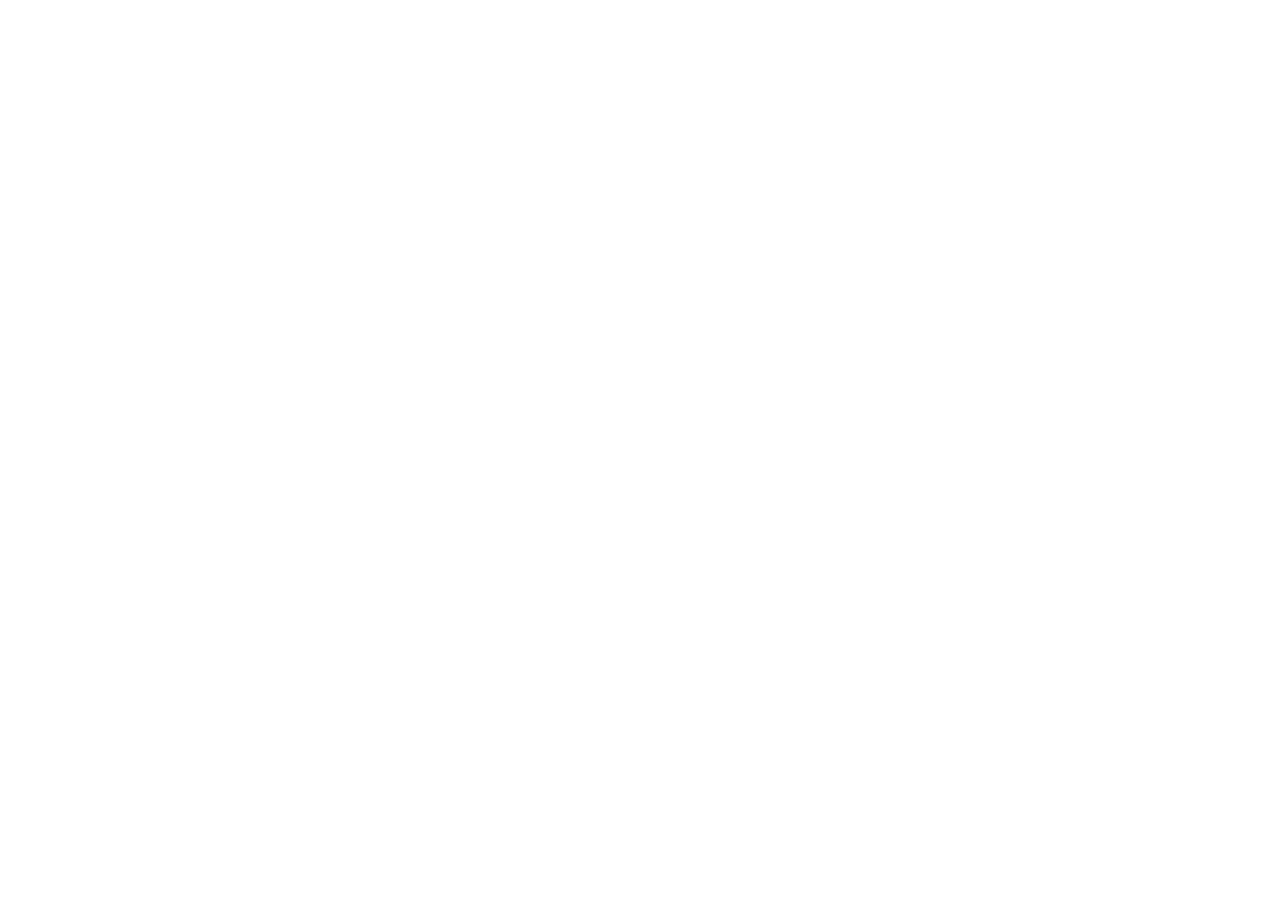
==== Laili Brand/index.html @ fa03b6bb "Create index.html" ====
<!DOCTYPE html>
<html lang="id">
<head>
    <meta charset="UTF-8">
    <meta name="viewport" content="width=device-width, initial-scale=1.0">
    <title>Laili Brand - Menuju 1 Juta Keluarga Berdaya</title>
    
    <!-- External Libraries & Fonts -->
    <script src="https://cdn.tailwindcss.com"></script>
    <link rel="preconnect" href="https://fonts.googleapis.com">
    <link rel="preconnect" href="https://fonts.gstatic.com" crossorigin>
    <link href="https://fonts.googleapis.com/css2?family=Montserrat:wght@300;400;500;600;700;800&family=Playfair+Display:ital,wght@0,600;0,700;1,400;1,600;1,700&display=swap" rel="stylesheet">
    <link rel="stylesheet" href="https://cdnjs.cloudflare.com/ajax/libs/font-awesome/6.4.0/css/all.min.css">

    <!-- Tailwind Config Injection -->
    <script>
        tailwind.config = {
            theme: {
                extend: {
                    colors: {
                        brand: {
                            red: '#991B1B',
                            reddark: '#7F1D1D',
                            redlight: '#B91C1C',
                            pink: '#FDF2F2',
                            pinkdark: '#FECDD3',
                            pinksubtle: '#FFF5F5',
                            text: '#222222'
                        }
                    },
                    fontFamily: {
                        serif: ['Playfair Display', 'Georgia', 'serif'],
                        sans: ['Montserrat', 'Inter', 'sans-serif']
                    }
                }
            }
        }
    </script>
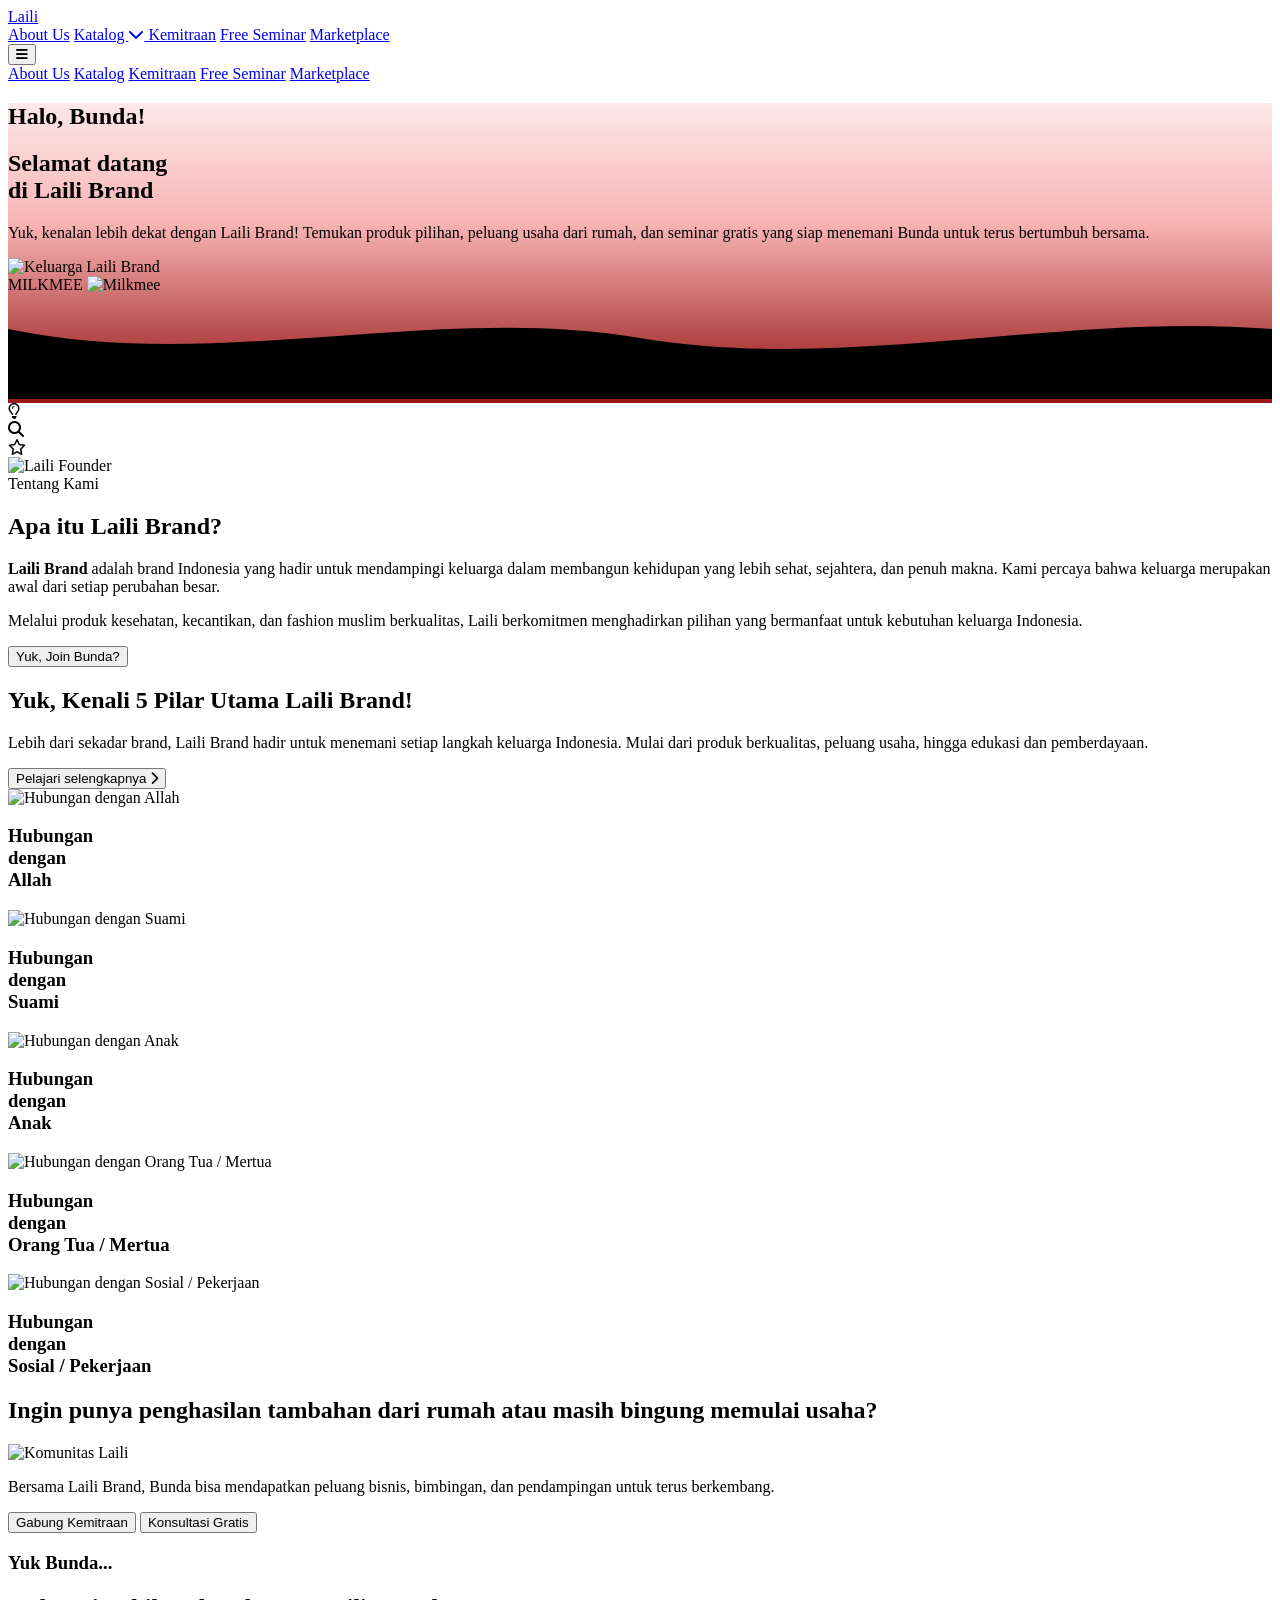
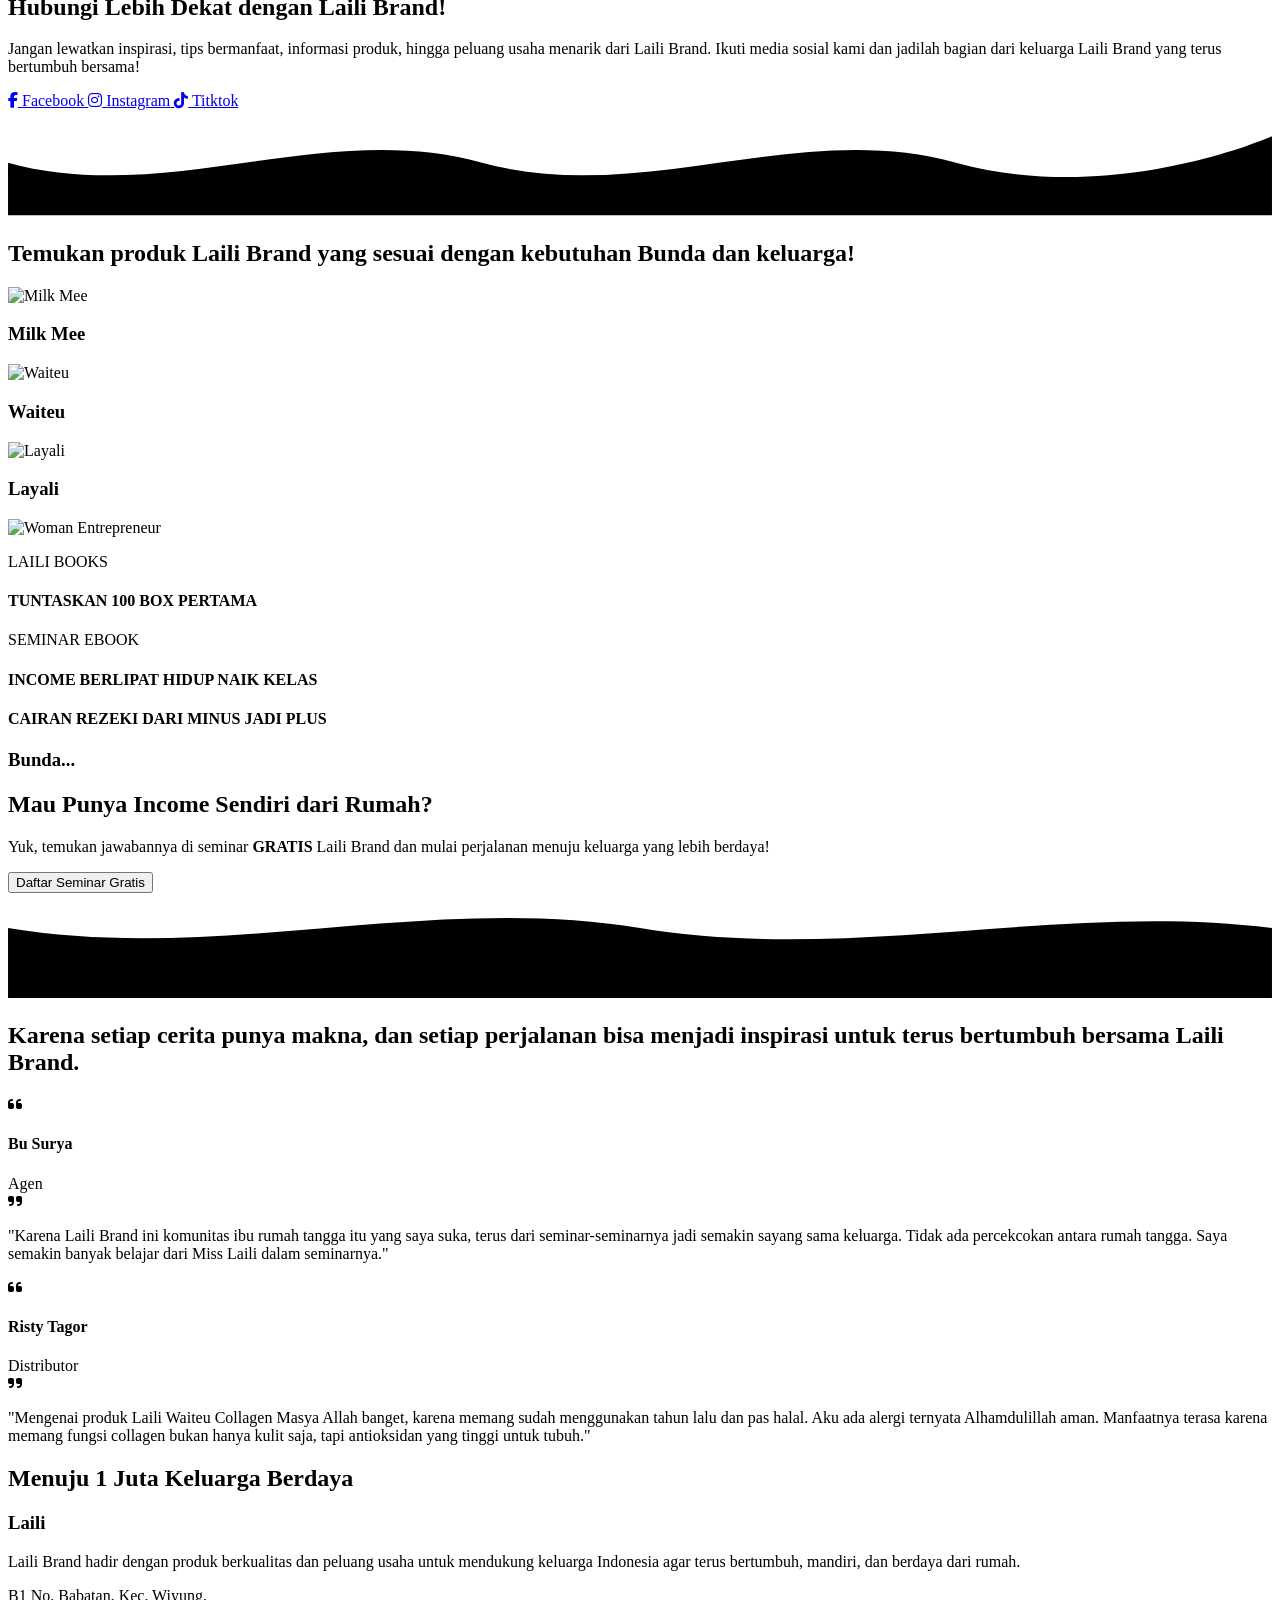
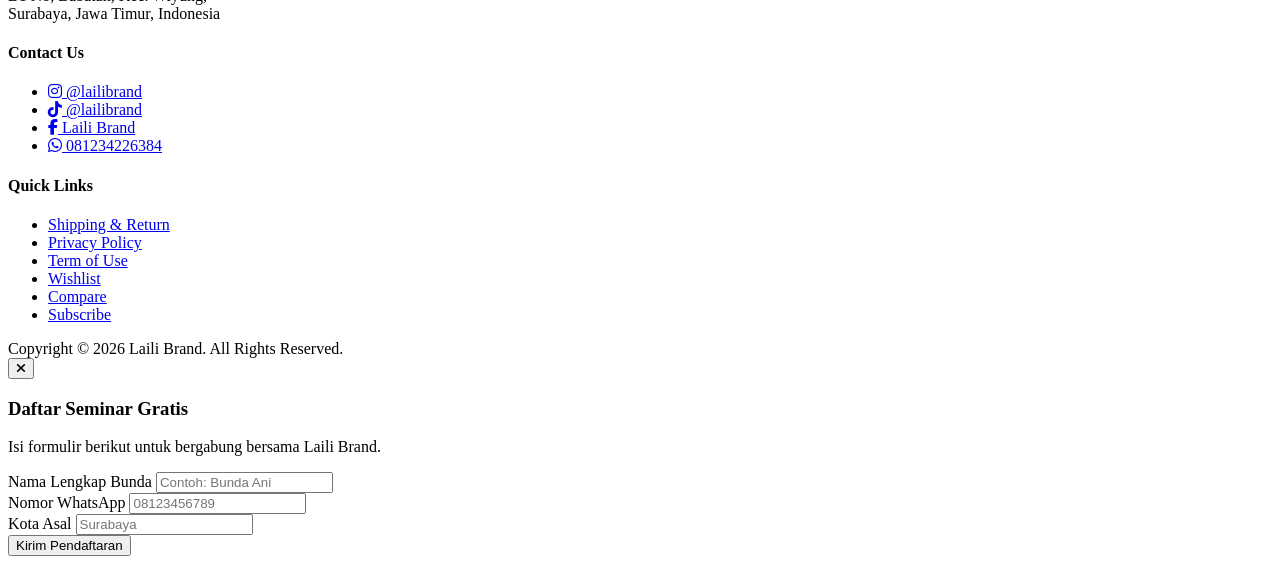
==== commit 6a73f732: "Update index.html" ====
--- a/Laili Brand/index.html
+++ b/Laili Brand/index.html
@@ -12,7 +12,7 @@
     <link href="https://fonts.googleapis.com/css2?family=Montserrat:wght@300;400;500;600;700;800&family=Playfair+Display:ital,wght@0,600;0,700;1,400;1,600;1,700&display=swap" rel="stylesheet">
     <link rel="stylesheet" href="https://cdnjs.cloudflare.com/ajax/libs/font-awesome/6.4.0/css/all.min.css">
 
-    <!-- Tailwind Config Injection -->
+    <!-- Tailwind Configuration -->
     <script>
         tailwind.config = {
             theme: {
@@ -36,3 +36,499 @@
             }
         }
     </script>
+
+    <!-- External Custom Stylesheet -->
+    <link rel="stylesheet" href="style.css">
+</head>
+<body class="font-sans text-brand-text bg-white antialiased selection:bg-brand-red selection:text-white">
+
+    <!-- HEADER & NAVIGATION -->
+    <header class="sticky top-0 z-50 bg-white/95 backdrop-blur-md shadow-sm">
+        <div class="max-w-7xl mx-auto px-4 sm:px-6 lg:px-8">
+            <div class="flex items-center justify-between h-20">
+                <!-- Brand Logo -->
+                <a href="#" class="flex items-center gap-2">
+                    <span class="font-serif text-3xl md:text-4xl font-bold tracking-tight text-brand-red">Laili</span>
+                </a>
+
+                <!-- Desktop Navigation Links -->
+                <nav class="hidden md:flex items-center space-x-2 bg-brand-red text-white px-7 py-2.5 rounded-full shadow-md">
+                    <a href="#about" class="px-3 py-1 text-sm font-semibold hover:text-pink-200 transition-colors">About Us</a>
+                    <a href="#katalog" class="px-3 py-1 text-sm font-semibold hover:text-pink-200 transition-colors flex items-center gap-1">
+                        Katalog <i class="fa-solid fa-chevron-down text-xs opacity-80"></i>
+                    </a>
+                    <a href="#kemitraan" class="px-3 py-1 text-sm font-semibold hover:text-pink-200 transition-colors">Kemitraan</a>
+                    <a href="#seminar" class="px-3 py-1 text-sm font-semibold hover:text-pink-200 transition-colors">Free Seminar</a>
+                    <a href="#marketplace" class="px-3 py-1 text-sm font-semibold hover:text-pink-200 transition-colors">Marketplace</a>
+                </nav>
+
+                <!-- Mobile Menu Button -->
+                <div class="flex md:hidden">
+                    <button id="mobile-menu-btn" type="button" class="text-brand-red hover:text-brand-reddark focus:outline-none p-2" aria-label="Toggle Menu">
+                        <i class="fa-solid fa-bars text-2xl"></i>
+                    </button>
+                </div>
+            </div>
+        </div>
+
+        <!-- Mobile Menu Dropdown -->
+        <div id="mobile-menu" class="hidden md:hidden bg-brand-red text-white border-b border-brand-reddark px-4 pt-2 pb-6 space-y-3">
+            <a href="#about" class="block px-3 py-2 rounded-md text-base font-medium hover:bg-brand-reddark">About Us</a>
+            <a href="#katalog" class="block px-3 py-2 rounded-md text-base font-medium hover:bg-brand-reddark">Katalog</a>
+            <a href="#kemitraan" class="block px-3 py-2 rounded-md text-base font-medium hover:bg-brand-reddark">Kemitraan</a>
+            <a href="#seminar" class="block px-3 py-2 rounded-md text-base font-medium hover:bg-brand-reddark">Free Seminar</a>
+            <a href="#marketplace" class="block px-3 py-2 rounded-md text-base font-medium hover:bg-brand-reddark">Marketplace</a>
+        </div>
+    </header>
+
+    <!-- SECTION 1: HERO BANNER -->
+    <section class="relative bg-gradient-hero pt-10 md:pt-16 pb-28 overflow-hidden">
+        <div class="max-w-7xl mx-auto px-4 sm:px-6 lg:px-8 relative z-10">
+            <div class="grid grid-cols-1 lg:grid-cols-12 gap-8 items-center">
+                <div class="lg:col-span-6 text-brand-red space-y-3 text-center lg:text-left">
+                    <h2 class="font-serif italic text-3xl md:text-4xl font-medium text-white drop-shadow">Halo, Bunda!</h2>
+                    <h1 class="font-sans font-extrabold text-4xl sm:text-5xl lg:text-6xl tracking-tight leading-tight text-white drop-shadow-md">
+                        Selamat datang <br/>di Laili Brand
+                    </h1>
+                    <p class="text-white text-base sm:text-lg max-w-xl mx-auto lg:mx-0 font-normal leading-relaxed pt-2">
+                        Yuk, kenalan lebih dekat dengan Laili Brand! Temukan produk pilihan, peluang usaha dari rumah, dan seminar gratis yang siap menemani Bunda untuk terus bertumbuh bersama.
+                    </p>
+                </div>
+
+                <div class="lg:col-span-6 relative mt-6 lg:mt-0">
+                    <div class="relative w-full max-w-lg mx-auto flex items-center justify-center">
+                        <div class="relative z-10 rounded-2xl overflow-hidden border-4 border-white shadow-2xl w-4/5">
+                            <img src="https://images.unsplash.com/photo-1542037104857-ffbb0b9155fb?auto=format&fit=crop&w=1000&q=80" alt="Keluarga Laili Brand" class="w-full h-72 sm:h-96 object-cover" />
+                        </div>
+
+                        <div class="absolute -bottom-6 -left-2 z-20 w-48 sm:w-56 bg-white p-2.5 rounded-2xl shadow-2xl border-2 border-brand-pink transform -rotate-6">
+                            <div class="bg-brand-pink p-2 rounded-xl text-center">
+                                <span class="bg-brand-red text-white text-[10px] font-bold px-2 py-0.5 rounded-full inline-block mb-1">MILKMEE</span>
+                                <img src="https://images.unsplash.com/photo-1550583724-b2692b85b150?auto=format&fit=crop&w=400&q=80" alt="Milkmee" class="h-28 w-full object-cover rounded-md" />
+                            </div>
+                        </div>
+                    </div>
+                </div>
+            </div>
+        </div>
+
+        <div class="absolute bottom-0 left-0 right-0 leading-none z-10">
+            <svg class="w-full h-12 md:h-16 text-brand-red" viewBox="0 0 1440 120" fill="none" xmlns="http://www.w3.org/2000/svg">
+                <path d="M0 40C240 90 480 10 720 50C960 90 1200 20 1440 40V120H0V40Z" fill="currentColor"/>
+            </svg>
+        </div>
+    </section>
+
+    <!-- SECTION 2: TENTANG KAMI -->
+    <section id="about" class="bg-brand-red text-white py-16 md:py-24 relative">
+        <div class="max-w-7xl mx-auto px-4 sm:px-6 lg:px-8">
+            <div class="grid grid-cols-1 lg:grid-cols-12 gap-12 items-center">
+                <div class="lg:col-span-5 relative flex justify-center">
+                    <div class="relative w-72 sm:w-80">
+                        <div class="absolute -top-6 -left-6 w-14 h-14 bg-white/20 backdrop-blur-md rounded-full flex items-center justify-center border border-white/40 z-20">
+                            <i class="fa-regular fa-lightbulb text-white text-2xl"></i>
+                        </div>
+                        <div class="absolute top-1/2 -right-6 transform -translate-y-1/2 w-12 h-12 bg-white/20 backdrop-blur-md rounded-full flex items-center justify-center border border-white/40 z-20">
+                            <i class="fa-solid fa-magnifying-glass text-white text-xl"></i>
+                        </div>
+                        <div class="absolute -bottom-4 -left-4 w-10 h-10 bg-white/20 backdrop-blur-md rounded-full flex items-center justify-center border border-white/40 z-20">
+                            <i class="fa-regular fa-star text-white text-lg"></i>
+                        </div>
+
+                        <div class="relative border-4 border-white/50 p-2 rounded-t-full rounded-b-xl shadow-2xl bg-white/10">
+                            <img src="https://images.unsplash.com/photo-1573496359142-b8d87734a5a2?auto=format&fit=crop&w=800&q=80" alt="Laili Founder" class="rounded-t-full rounded-b-lg w-full h-96 object-cover" />
+                        </div>
+                    </div>
+                </div>
+
+                <div class="lg:col-span-7 space-y-6 text-center lg:text-left">
+                    <div>
+                        <span class="inline-block border-b-2 border-white pb-1 text-sm font-semibold tracking-wide uppercase mb-3">Tentang Kami</span>
+                        <h2 class="font-serif italic text-3xl sm:text-4xl md:text-5xl font-normal leading-tight">
+                            Apa itu Laili Brand?
+                        </h2>
+                    </div>
+                    <p class="text-white/95 text-base sm:text-lg leading-relaxed font-normal">
+                        <strong>Laili Brand</strong> adalah brand Indonesia yang hadir untuk mendampingi keluarga dalam membangun kehidupan yang lebih sehat, sejahtera, dan penuh makna. Kami percaya bahwa keluarga merupakan awal dari setiap perubahan besar.
+                    </p>
+                    <p class="text-white/95 text-base sm:text-lg leading-relaxed font-normal">
+                        Melalui produk kesehatan, kecantikan, dan fashion muslim berkualitas, Laili berkomitmen menghadirkan pilihan yang bermanfaat untuk kebutuhan keluarga Indonesia.
+                    </p>
+                    <div class="pt-2">
+                        <button onclick="openModal('joinModal')" class="bg-white text-brand-red font-bold px-8 py-3 rounded-full shadow-lg hover:bg-brand-pink transition transform hover:scale-105">
+                            Yuk, Join Bunda?
+                        </button>
+                    </div>
+                </div>
+            </div>
+        </div>
+    </section>
+
+    <!-- SECTION 3: 5 PILAR UTAMA LAILI BRAND -->
+    <section class="py-16 md:py-24 bg-gradient-to-b from-brand-red to-brand-redlight text-white relative overflow-hidden">
+        <div class="absolute inset-0 bg-grid-lines opacity-40 pointer-events-none"></div>
+
+        <div class="max-w-7xl mx-auto px-4 sm:px-6 lg:px-8 text-center relative z-10">
+            <h2 class="font-sans font-bold text-3xl sm:text-4xl md:text-5xl tracking-tight mb-4">
+                Yuk, Kenali 5 Pilar Utama Laili Brand!
+            </h2>
+            <p class="text-white/95 text-sm sm:text-base max-w-3xl mx-auto leading-relaxed font-light mb-6">
+                Lebih dari sekadar brand, Laili Brand hadir untuk menemani setiap langkah keluarga Indonesia. Mulai dari produk berkualitas, peluang usaha, hingga edukasi dan pemberdayaan.
+            </p>
+            
+            <button onclick="openModal('pilarModal')" class="inline-flex items-center gap-2 bg-white text-brand-red hover:bg-brand-pink font-semibold px-6 py-2.5 rounded-full text-sm shadow-md transition mb-12">
+                Pelajari selengkapnya <i class="fa-solid fa-chevron-right text-xs"></i>
+            </button>
+
+            <div class="grid grid-cols-1 sm:grid-cols-2 lg:grid-cols-5 gap-5 pt-2">
+                <div class="arch-card overflow-hidden relative h-80 w-full border-2 border-white/30 shadow-2xl group">
+                    <img src="https://images.unsplash.com/photo-1564769625905-50e93615e769?auto=format&fit=crop&w=600&q=80" alt="Hubungan dengan Allah" class="w-full h-full object-cover group-hover:scale-110 transition duration-500" />
+                    <div class="absolute inset-0 bg-gradient-to-t from-black/80 via-black/20 to-transparent"></div>
+                    <div class="absolute bottom-6 left-2 right-2 text-center">
+                        <h3 class="font-serif italic text-lg font-bold text-white leading-snug drop-shadow">Hubungan<br/>dengan<br/>Allah</h3>
+                    </div>
+                </div>
+                <div class="arch-card overflow-hidden relative h-80 w-full border-2 border-white/30 shadow-2xl group">
+                    <img src="https://images.unsplash.com/photo-1516589178581-6cd7833ae3b2?auto=format&fit=crop&w=600&q=80" alt="Hubungan dengan Suami" class="w-full h-full object-cover group-hover:scale-110 transition duration-500" />
+                    <div class="absolute inset-0 bg-gradient-to-t from-black/80 via-black/20 to-transparent"></div>
+                    <div class="absolute bottom-6 left-2 right-2 text-center">
+                        <h3 class="font-serif italic text-lg font-bold text-white leading-snug drop-shadow">Hubungan<br/>dengan<br/>Suami</h3>
+                    </div>
+                </div>
+                <div class="arch-card overflow-hidden relative h-80 w-full border-2 border-white/30 shadow-2xl group">
+                    <img src="https://images.unsplash.com/photo-1476703993599-0035a21b17a9?auto=format&fit=crop&w=600&q=80" alt="Hubungan dengan Anak" class="w-full h-full object-cover group-hover:scale-110 transition duration-500" />
+                    <div class="absolute inset-0 bg-gradient-to-t from-black/80 via-black/20 to-transparent"></div>
+                    <div class="absolute bottom-6 left-2 right-2 text-center">
+                        <h3 class="font-serif italic text-lg font-bold text-white leading-snug drop-shadow">Hubungan<br/>dengan<br/>Anak</h3>
+                    </div>
+                </div>
+                <div class="arch-card overflow-hidden relative h-80 w-full border-2 border-white/30 shadow-2xl group">
+                    <img src="https://images.unsplash.com/photo-1511895426328-dc8714191300?auto=format&fit=crop&w=600&q=80" alt="Hubungan dengan Orang Tua / Mertua" class="w-full h-full object-cover group-hover:scale-110 transition duration-500" />
+                    <div class="absolute inset-0 bg-gradient-to-t from-black/80 via-black/20 to-transparent"></div>
+                    <div class="absolute bottom-6 left-2 right-2 text-center">
+                        <h3 class="font-serif italic text-base font-bold text-white leading-snug drop-shadow">Hubungan<br/>dengan<br/>Orang Tua / Mertua</h3>
+                    </div>
+                </div>
+                <div class="arch-card overflow-hidden relative h-80 w-full border-2 border-white/30 shadow-2xl group">
+                    <img src="https://images.unsplash.com/photo-1522202176988-66273c2fd55f?auto=format&fit=crop&w=600&q=80" alt="Hubungan dengan Sosial / Pekerjaan" class="w-full h-full object-cover group-hover:scale-110 transition duration-500" />
+                    <div class="absolute inset-0 bg-gradient-to-t from-black/80 via-black/20 to-transparent"></div>
+                    <div class="absolute bottom-6 left-2 right-2 text-center">
+                        <h3 class="font-serif italic text-base font-bold text-white leading-snug drop-shadow">Hubungan<br/>dengan<br/>Sosial / Pekerjaan</h3>
+                    </div>
+                </div>
+            </div>
+        </div>
+    </section>
+
+    <!-- SECTION 4: INCOME & KEMITRAAN CALLOUT -->
+    <section id="kemitraan" class="py-16 md:py-24 bg-brand-pink relative">
+        <div class="max-w-7xl mx-auto px-4 sm:px-6 lg:px-8">
+            <div class="text-center max-w-4xl mx-auto mb-12">
+                <h2 class="font-sans font-bold text-2xl sm:text-3xl lg:text-4xl text-brand-text leading-snug">
+                    Ingin punya <span class="font-serif italic text-brand-red font-semibold">penghasilan tambahan</span> dari rumah atau masih <span class="font-serif italic text-brand-red font-semibold">bingung memulai usaha?</span>
+                </h2>
+            </div>
+
+            <div class="grid grid-cols-1 lg:grid-cols-12 gap-8 items-center bg-transparent max-w-5xl mx-auto">
+                <div class="lg:col-span-6">
+                    <div class="rounded-3xl overflow-hidden shadow-lg border-4 border-white">
+                        <img src="https://images.unsplash.com/photo-1573496359142-b8d87734a5a2?auto=format&fit=crop&w=1000&q=80" alt="Komunitas Laili" class="w-full h-64 sm:h-72 object-cover" />
+                    </div>
+                </div>
+                <div class="lg:col-span-6 space-y-6 text-center lg:text-left">
+                    <p class="text-brand-text text-base sm:text-lg leading-relaxed font-normal">
+                        Bersama Laili Brand, Bunda bisa mendapatkan peluang bisnis, bimbingan, dan pendampingan untuk terus berkembang.
+                    </p>
+                    <div class="flex flex-wrap gap-4 justify-center lg:justify-start">
+                        <button onclick="openModal('kemitraanModal')" class="bg-brand-pinkdark border border-brand-red/20 text-brand-red font-bold px-7 py-3 rounded-full hover:bg-pink-300 transition">
+                            Gabung Kemitraan
+                        </button>
+                        <button onclick="openModal('consultModal')" class="bg-brand-red text-white font-bold px-7 py-3 rounded-full hover:bg-brand-reddark shadow transition">
+                            Konsultasi Gratis
+                        </button>
+                    </div>
+                </div>
+            </div>
+        </div>
+    </section>
+
+    <!-- SECTION 5: MEDIA SOSIAL -->
+    <section class="py-16 md:py-20 bg-white relative">
+        <div class="max-w-4xl mx-auto px-4 text-center space-y-4">
+            <h3 class="font-serif italic text-3xl text-brand-red font-semibold">Yuk Bunda...</h3>
+            <h2 class="font-sans font-bold text-3xl sm:text-4xl text-brand-text">
+                Hubungi Lebih Dekat dengan Laili Brand!
+            </h2>
+            <p class="text-gray-600 text-sm sm:text-base leading-relaxed max-w-3xl mx-auto pt-2">
+                Jangan lewatkan inspirasi, tips bermanfaat, informasi produk, hingga peluang usaha menarik dari Laili Brand. Ikuti media sosial kami dan jadilah bagian dari keluarga Laili Brand yang terus bertumbuh bersama!
+            </p>
+
+            <div class="flex justify-center items-center gap-6 pt-8">
+                <a href="https://facebook.com" target="_blank" class="w-24 h-24 md:w-28 md:h-28 bg-brand-red hover:bg-brand-reddark text-white rounded-2xl flex flex-col items-center justify-center gap-2 shadow-xl transition-transform hover:-translate-y-1">
+                    <i class="fa-brands fa-facebook-f text-3xl"></i>
+                    <span class="text-xs font-semibold">Facebook</span>
+                </a>
+                <a href="https://instagram.com/lailibrand" target="_blank" class="w-24 h-24 md:w-28 md:h-28 bg-brand-red hover:bg-brand-reddark text-white rounded-2xl flex flex-col items-center justify-center gap-2 shadow-xl transition-transform hover:-translate-y-1">
+                    <i class="fa-brands fa-instagram text-3xl"></i>
+                    <span class="text-xs font-semibold">Instagram</span>
+                </a>
+                <a href="https://tiktok.com/@lailibrand" target="_blank" class="w-24 h-24 md:w-28 md:h-28 bg-brand-red hover:bg-brand-reddark text-white rounded-2xl flex flex-col items-center justify-center gap-2 shadow-xl transition-transform hover:-translate-y-1">
+                    <i class="fa-brands fa-tiktok text-3xl"></i>
+                    <span class="text-xs font-semibold">Titktok</span>
+                </a>
+            </div>
+        </div>
+    </section>
+
+    <!-- Wavy Divider -->
+    <div class="w-full overflow-hidden leading-none bg-white">
+        <svg class="w-full h-12 md:h-16 text-brand-red" viewBox="0 0 1440 120" fill="none" xmlns="http://www.w3.org/2000/svg">
+            <path d="M0 60C180 110 360 10 540 60C720 110 900 10 1080 60C1260 110 1440 30 1440 30V120H0V60Z" fill="currentColor"/>
+        </svg>
+    </div>
+
+    <!-- SECTION 6: KATALOG PRODUK -->
+    <section id="katalog" class="py-16 md:py-24 bg-brand-red text-white relative">
+        <div class="max-w-7xl mx-auto px-4 sm:px-6 lg:px-8 text-center">
+            <h2 class="font-sans font-bold text-2xl sm:text-3xl md:text-4xl max-w-3xl mx-auto leading-tight mb-12">
+                Temukan produk Laili Brand yang sesuai dengan kebutuhan Bunda dan keluarga!
+            </h2>
+
+            <div class="grid grid-cols-1 md:grid-cols-3 gap-8 items-end max-w-5xl mx-auto">
+                <div class="bg-white rounded-2xl p-5 text-brand-text shadow-2xl flex flex-col items-center justify-between group hover:-translate-y-2 transition">
+                    <div class="w-full h-64 rounded-xl overflow-hidden mb-4 bg-brand-pink flex items-center justify-center p-2">
+                        <img src="https://images.unsplash.com/photo-1550583724-b2692b85b150?auto=format&fit=crop&w=500&q=80" alt="Milk Mee" class="max-h-full object-contain group-hover:scale-105 transition" />
+                    </div>
+                    <h3 class="font-sans font-bold text-xl text-gray-900 mt-2">Milk Mee</h3>
+                </div>
+
+                <div class="bg-white rounded-2xl p-5 text-brand-text shadow-2xl flex flex-col items-center justify-between group hover:-translate-y-2 transition">
+                    <div class="w-full h-64 rounded-xl overflow-hidden mb-4 bg-brand-pink flex items-center justify-center p-2">
+                        <img src="https://images.unsplash.com/photo-1584308666744-24d5c474f2ae?auto=format&fit=crop&w=500&q=80" alt="Waiteu" class="max-h-full object-contain group-hover:scale-105 transition" />
+                    </div>
+                    <h3 class="font-sans font-bold text-xl text-gray-900 mt-2">Waiteu</h3>
+                </div>
+
+                <div class="bg-white rounded-2xl p-5 text-brand-text shadow-2xl flex flex-col items-center justify-between group hover:-translate-y-2 transition">
+                    <div class="w-full h-64 rounded-xl overflow-hidden mb-4 bg-brand-pink flex items-center justify-center p-2">
+                        <img src="https://images.unsplash.com/photo-1583391733956-3750e0ff4e8b?auto=format&fit=crop&w=500&q=80" alt="Layali" class="max-h-full object-contain group-hover:scale-105 transition" />
+                    </div>
+                    <h3 class="font-sans font-bold text-xl text-gray-900 mt-2">Layali</h3>
+                </div>
+            </div>
+
+            <div class="flex justify-center items-center gap-2 mt-10">
+                <span class="w-10 h-2 bg-white rounded-full"></span>
+                <span class="w-4 h-2 bg-white/40 rounded-full hover:bg-white cursor-pointer"></span>
+            </div>
+        </div>
+    </section>
+
+    <!-- SECTION 7: FREE SEMINAR CALLOUT -->
+    <section id="seminar" class="py-16 md:py-24 bg-white relative">
+        <div class="max-w-7xl mx-auto px-4 sm:px-6 lg:px-8">
+            <div class="grid grid-cols-1 lg:grid-cols-12 gap-12 items-center max-w-6xl mx-auto">
+                <div class="lg:col-span-6 relative flex justify-center">
+                    <div class="relative w-full max-w-md">
+                        <div class="relative z-10 flex items-center justify-center">
+                            <div class="rounded-3xl overflow-hidden border-4 border-brand-pink shadow-xl w-60 h-80">
+                                <img src="https://images.unsplash.com/photo-1573496359142-b8d87734a5a2?auto=format&fit=crop&w=600&q=80" alt="Woman Entrepreneur" class="w-full h-full object-cover" />
+                            </div>
+
+                            <div class="absolute -right-4 top-4 z-20 space-y-2 transform rotate-3">
+                                <div class="w-44 bg-brand-red text-white p-2.5 rounded-lg shadow-2xl border border-white text-center">
+                                    <p class="text-[9px] uppercase tracking-wider text-pink-200 font-bold">LAILI BOOKS</p>
+                                    <h4 class="font-serif font-bold text-xs">TUNTASKAN 100 BOX PERTAMA</h4>
+                                </div>
+                                <div class="w-44 bg-gradient-to-r from-amber-600 to-amber-700 text-white p-2.5 rounded-lg shadow-2xl border border-white text-center">
+                                    <p class="text-[9px] uppercase tracking-wider text-amber-100 font-bold">SEMINAR EBOOK</p>
+                                    <h4 class="font-serif font-bold text-xs">INCOME BERLIPAT HIDUP NAIK KELAS</h4>
+                                </div>
+                                <div class="w-44 bg-brand-reddark text-white p-2.5 rounded-lg shadow-2xl border border-white text-center">
+                                    <h4 class="font-serif font-bold text-xs">CAIRAN REZEKI DARI MINUS JADI PLUS</h4>
+                                </div>
+                            </div>
+                        </div>
+                    </div>
+                </div>
+
+                <div class="lg:col-span-6 space-y-4 text-center lg:text-left">
+                    <h3 class="font-serif italic text-3xl sm:text-4xl text-brand-red font-semibold">
+                        Bunda...
+                    </h3>
+                    <h2 class="font-sans font-extrabold text-3xl sm:text-4xl lg:text-5xl text-brand-text leading-tight">
+                        Mau Punya Income Sendiri dari Rumah?
+                    </h2>
+                    <p class="text-gray-600 text-base sm:text-lg leading-relaxed pt-1">
+                        Yuk, temukan jawabannya di seminar <strong class="text-brand-red">GRATIS</strong> Laili Brand dan mulai perjalanan menuju keluarga yang lebih berdaya!
+                    </p>
+                    <div class="pt-4">
+                        <button onclick="openModal('seminarModal')" class="bg-brand-red hover:bg-brand-reddark text-white font-bold px-8 py-3.5 rounded-full shadow-xl transition transform hover:scale-105">
+                            Daftar Seminar Gratis
+                        </button>
+                    </div>
+                </div>
+            </div>
+        </div>
+
+        <div class="absolute bottom-0 left-0 right-0 leading-none z-10">
+            <svg class="w-full h-10 md:h-14 text-brand-red" viewBox="0 0 1440 120" fill="none" xmlns="http://www.w3.org/2000/svg">
+                <path d="M0 40C240 80 480 0 720 40C960 80 1200 10 1440 40V120H0V40Z" fill="currentColor"/>
+            </svg>
+        </div>
+    </section>
+
+    <!-- SECTION 8: TESTIMONIALS -->
+    <section class="py-16 md:py-24 bg-white relative">
+        <div class="max-w-7xl mx-auto px-4 sm:px-6 lg:px-8">
+            <div class="text-center max-w-4xl mx-auto mb-14">
+                <h2 class="font-sans font-bold text-xl sm:text-2xl md:text-3xl text-brand-text leading-relaxed">
+                    Karena setiap cerita <span class="font-serif italic text-brand-red font-semibold">punya makna</span>, dan setiap perjalanan bisa menjadi <span class="font-serif italic text-brand-red font-semibold">inspirasi untuk terus bertumbuh</span> bersama Laili Brand.
+                </h2>
+            </div>
+
+            <div class="grid grid-cols-1 md:grid-cols-2 gap-8 max-w-5xl mx-auto">
+                <div class="bg-white p-8 rounded-3xl shadow-xl border border-gray-100 flex flex-col justify-between relative">
+                    <div class="flex justify-between items-start mb-6">
+                        <i class="fa-solid fa-quote-left text-4xl text-gray-300"></i>
+                        <div class="text-center">
+                            <h4 class="font-bold text-gray-900 text-base">Bu Surya</h4>
+                            <span class="text-xs text-gray-500">Agen</span>
+                        </div>
+                        <i class="fa-solid fa-quote-right text-4xl text-gray-300"></i>
+                    </div>
+                    <p class="text-gray-700 italic text-sm sm:text-base leading-relaxed text-center">
+                        "Karena Laili Brand ini komunitas ibu rumah tangga itu yang saya suka, terus dari seminar-seminarnya jadi semakin sayang sama keluarga. Tidak ada percekcokan antara rumah tangga. Saya semakin banyak belajar dari Miss Laili dalam seminarnya."
+                    </p>
+                </div>
+
+                <div class="bg-white p-8 rounded-3xl shadow-xl border border-gray-100 flex flex-col justify-between relative">
+                    <div class="flex justify-between items-start mb-6">
+                        <i class="fa-solid fa-quote-left text-4xl text-gray-300"></i>
+                        <div class="text-center">
+                            <h4 class="font-bold text-gray-900 text-base">Risty Tagor</h4>
+                            <span class="text-xs text-gray-500">Distributor</span>
+                        </div>
+                        <i class="fa-solid fa-quote-right text-4xl text-gray-300"></i>
+                    </div>
+                    <p class="text-gray-700 italic text-sm sm:text-base leading-relaxed text-center">
+                        "Mengenai produk Laili Waiteu Collagen Masya Allah banget, karena memang sudah menggunakan tahun lalu dan pas halal. Aku ada alergi ternyata Alhamdulillah aman. Manfaatnya terasa karena memang fungsi collagen bukan hanya kulit saja, tapi antioksidan yang tinggi untuk tubuh."
+                    </p>
+                </div>
+            </div>
+
+            <div class="flex justify-center items-center gap-2 mt-10">
+                <span class="w-10 h-2 bg-brand-red rounded-full"></span>
+                <span class="w-4 h-2 bg-brand-pinkdark rounded-full cursor-pointer"></span>
+            </div>
+        </div>
+    </section>
+
+    <!-- SECTION 9: TAGLINE BANNER -->
+    <section class="bg-brand-red py-8 text-white text-center shadow-inner">
+        <div class="max-w-7xl mx-auto px-4">
+            <h2 class="font-serif italic text-3xl sm:text-4xl md:text-5xl font-normal tracking-wide">
+                Menuju 1 Juta Keluarga Berdaya
+            </h2>
+        </div>
+    </section>
+
+    <!-- SECTION 10: FOOTER -->
+    <footer id="marketplace" class="bg-white text-brand-text pt-16 pb-8 border-t border-gray-100">
+        <div class="max-w-7xl mx-auto px-4 sm:px-6 lg:px-8">
+            <div class="grid grid-cols-1 md:grid-cols-12 gap-10 pb-12">
+                <div class="md:col-span-5 space-y-4">
+                    <h3 class="font-serif font-bold text-4xl text-gray-900">Laili</h3>
+                    <p class="text-gray-600 text-sm leading-relaxed max-w-sm">
+                        Laili Brand hadir dengan produk berkualitas dan peluang usaha untuk mendukung keluarga Indonesia agar terus bertumbuh, mandiri, dan berdaya dari rumah.
+                    </p>
+                    <div class="pt-2">
+                        <p class="font-bold text-sm text-gray-900">
+                            B1 No, Babatan, Kec. Wiyung,<br/>Surabaya, Jawa Timur, Indonesia
+                        </p>
+                    </div>
+                </div>
+
+                <div class="md:col-span-4 space-y-3">
+                    <h4 class="font-serif font-bold text-lg text-gray-900 mb-2">Contact Us</h4>
+                    <ul class="space-y-3 text-sm text-gray-700">
+                        <li>
+                            <a href="https://instagram.com/lailibrand" target="_blank" class="hover:text-brand-red flex items-center gap-3">
+                                <i class="fa-brands fa-instagram text-lg text-gray-800 w-5"></i> @lailibrand
+                            </a>
+                        </li>
+                        <li>
+                            <a href="https://tiktok.com/@lailibrand" target="_blank" class="hover:text-brand-red flex items-center gap-3">
+                                <i class="fa-brands fa-tiktok text-lg text-gray-800 w-5"></i> @lailibrand
+                            </a>
+                        </li>
+                        <li>
+                            <a href="https://facebook.com" target="_blank" class="hover:text-brand-red flex items-center gap-3">
+                                <i class="fa-brands fa-facebook-f text-lg text-gray-800 w-5"></i> Laili Brand
+                            </a>
+                        </li>
+                        <li>
+                            <a href="https://wa.me/6281234226384" target="_blank" class="hover:text-brand-red flex items-center gap-3">
+                                <i class="fa-brands fa-whatsapp text-lg text-gray-800 w-5"></i> 081234226384
+                            </a>
+                        </li>
+                    </ul>
+                </div>
+
+                <div class="md:col-span-3 space-y-3">
+                    <h4 class="font-serif font-bold text-lg text-gray-900 mb-2">Quick Links</h4>
+                    <ul class="space-y-2 text-sm text-gray-700">
+                        <li><a href="#" class="hover:text-brand-red transition">Shipping & Return</a></li>
+                        <li><a href="#" class="hover:text-brand-red transition">Privacy Policy</a></li>
+                        <li><a href="#" class="hover:text-brand-red transition">Term of Use</a></li>
+                        <li><a href="#" class="hover:text-brand-red transition">Wishlist</a></li>
+                        <li><a href="#" class="hover:text-brand-red transition">Compare</a></li>
+                        <li><a href="#" class="hover:text-brand-red transition">Subscribe</a></li>
+                    </ul>
+                </div>
+            </div>
+        </div>
+
+        <div class="bg-brand-red text-white py-4 text-center text-xs font-semibold">
+            <div class="max-w-7xl mx-auto px-4">
+                Copyright © 2026 Laili Brand. All Rights Reserved.
+            </div>
+        </div>
+    </footer>
+
+    <!-- MODAL POPUP -->
+    <div id="modalBackdrop" class="fixed inset-0 bg-black/50 z-50 hidden backdrop-blur-sm transition-opacity"></div>
+
+    <div id="registrationModal" class="fixed top-1/2 left-1/2 transform -translate-x-1/2 -translate-y-1/2 z-50 hidden w-full max-w-md p-4">
+        <div class="bg-white rounded-3xl shadow-2xl overflow-hidden border border-brand-pink">
+            <div class="bg-brand-red text-white p-6 relative">
+                <button onclick="closeModal()" class="absolute top-4 right-4 text-white/80 hover:text-white text-xl">
+                    <i class="fa-solid fa-xmark"></i>
+                </button>
+                <h3 id="modalTitle" class="font-serif text-2xl font-bold">Daftar Seminar Gratis</h3>
+                <p id="modalSubtitle" class="text-xs text-white/80 mt-1">Isi formulir berikut untuk bergabung bersama Laili Brand.</p>
+            </div>
+            <form onsubmit="handleFormSubmit(event)" class="p-6 space-y-4">
+                <div>
+                    <label class="block text-xs font-semibold text-gray-700 mb-1">Nama Lengkap Bunda</label>
+                    <input type="text" required placeholder="Contoh: Bunda Ani" class="w-full px-4 py-2.5 text-sm rounded-xl border border-gray-300 focus:ring-2 focus:ring-brand-red focus:outline-none" />
+                </div>
+                <div>
+                    <label class="block text-xs font-semibold text-gray-700 mb-1">Nomor WhatsApp</label>
+                    <input type="tel" required placeholder="08123456789" class="w-full px-4 py-2.5 text-sm rounded-xl border border-gray-300 focus:ring-2 focus:ring-brand-red focus:outline-none" />
+                </div>
+                <div>
+                    <label class="block text-xs font-semibold text-gray-700 mb-1">Kota Asal</label>
+                    <input type="text" required placeholder="Surabaya" class="w-full px-4 py-2.5 text-sm rounded-xl border border-gray-300 focus:ring-2 focus:ring-brand-red focus:outline-none" />
+                </div>
+                <button type="submit" class="w-full bg-brand-red hover:bg-brand-reddark text-white font-bold py-3 rounded-full text-sm shadow transition">
+                    Kirim Pendaftaran
+                </button>
+            </form>
+        </div>
+    </div>
+
+    <!-- External Custom JavaScript -->
+    <script src="script.js"></script>
+</body>
+</html>
--- a/Laili Brand/style.css
+++ b/Laili Brand/style.css
@@ -0,0 +1,35 @@
+/* Smooth Scrolling */
+html {
+scroll-behavior: smooth;
+}
+
+/* Hero Background Gradient */
+.bg-gradient-hero {
+background: linear-gradient(180deg, #FDE8E8 0%, #F8B4B4 40%, #991B1B 95%);
+}
+
+/* Custom Arch Card Shape for 5 Pillars */
+.arch-card {
+border-top-left-radius: 9999px;
+border-top-right-radius: 9999px;
+border-bottom-left-radius: 1rem;
+border-bottom-right-radius: 1rem;
+}
+
+/* Vertical Grid Lines Overlay */
+.bg-grid-lines {
+background-image: linear-gradient(to right, rgba(255, 255, 255, 0.15) 1px, transparent 1px);
+background-size: 20% 100%;
+}
+
+/* Custom Scrollbar Style */
+::-webkit-scrollbar {
+width: 8px;
+}
+::-webkit-scrollbar-track {
+background: #FDF2F2;
+}
+::-webkit-scrollbar-thumb {
+background: #991B1B;
+border-radius: 4px;
+}
